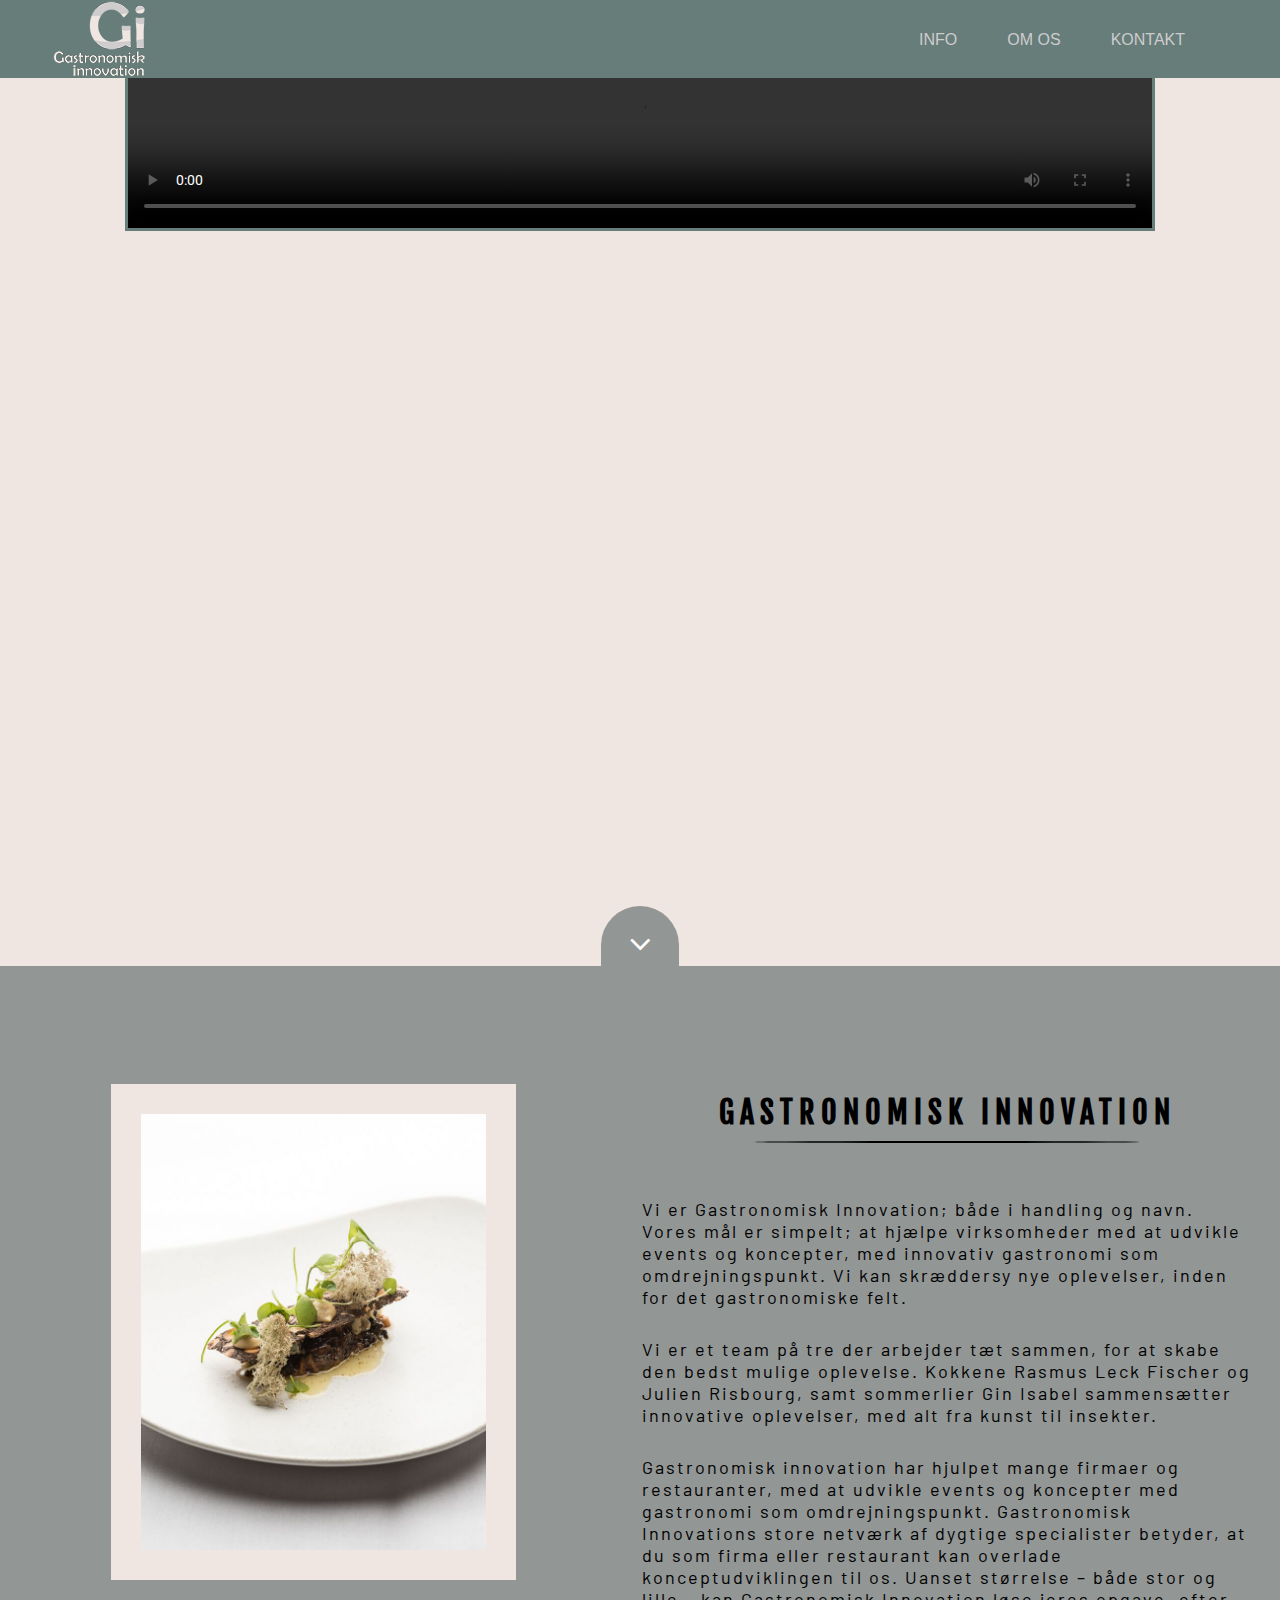
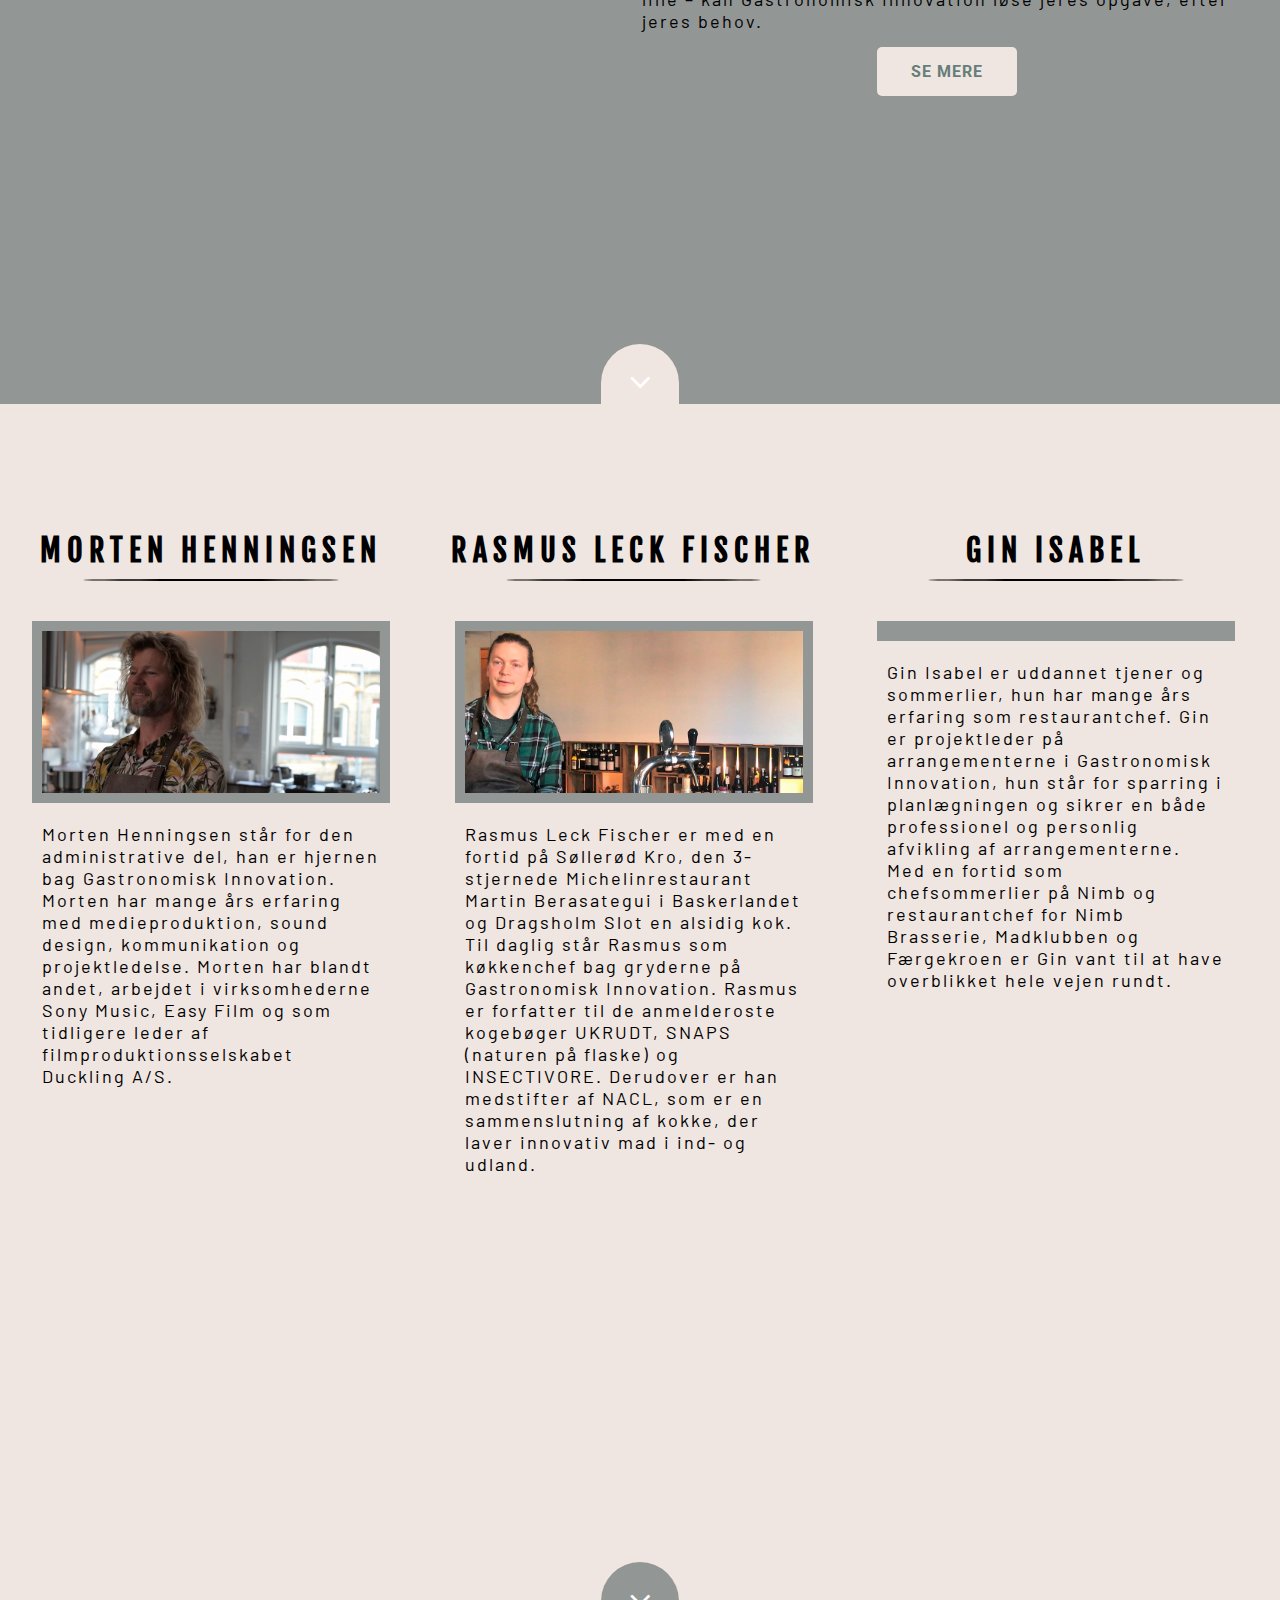
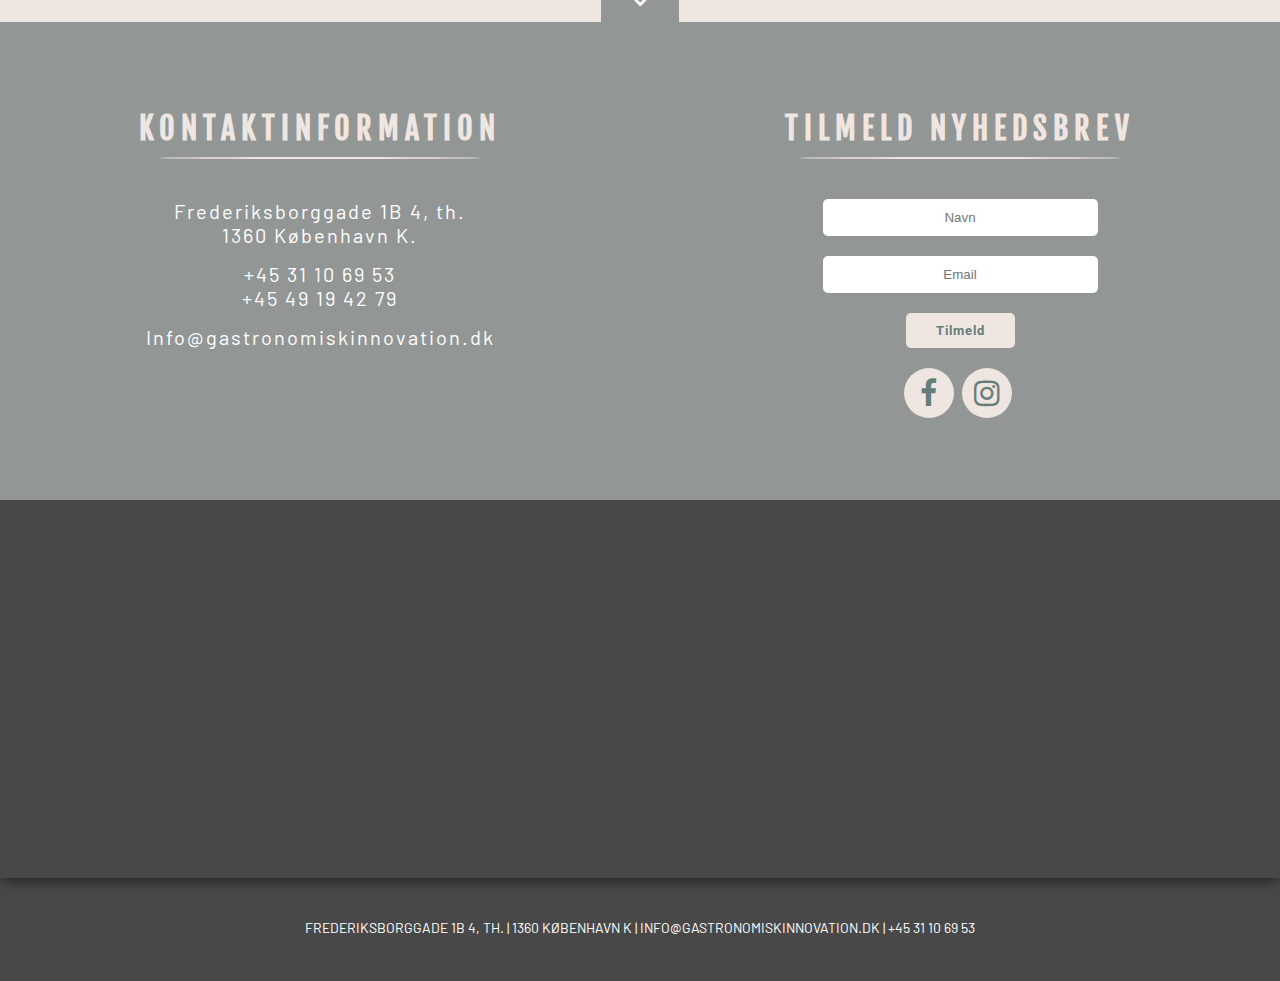
==== index.html @ 8dc35ea0 "Done" ====
<!DOCTYPE html>
<html>

<head>
    <meta charset="utf-8">
    <meta name="viewport" content="width=device-width, initial-scale=1.0">
    <link href="https://fonts.googleapis.com/css?family=Barlow|Anton|Indie+Flower|Oswald|Roboto|Fjalla+One" rel="stylesheet">
    <link rel="stylesheet" href="css/style.css" media="all">
    <link rel="stylesheet" href="css/style2.css" media="all">
    <title>Gastronomisk Innovation</title>
    <link rel="shortcut icon" type="image/x-icon" href="img/headlogo.jpg">

    <script src="https://ajax.googleapis.com/ajax/libs/jquery/3.2.1/jquery.min.js"></script>
    <script src="js/script.js" type="text/javascript"> </script>
    <script src="js/stopplay.js" type="text/javascript"> </script>
</head>

<body>
  <header>
    <a href="#page1">
      <img src="img/gi_logo.png" width="97" height="78" alt="logo">
    </a>
                            <!-- DESKTOP  MENU SKJULT PÅ MOBIL -->
    <div class="desktopmenu">
      <nav id="nav">
        <a class="scroll" href="#page2">INFO</a>
        <a class="scroll" href="#page3">OM OS</a>
        <a class="scroll" href="#page4">KONTAKT</a>
      </nav>
</div>
                        <!-- MOBIL MENU SKJULT PÅ DESKTOP -->
    <div class="wrapper">
      <nav>

        <div id="menuToogle">
          <input type="checkbox" id="burger">
          <span></span>
          <span></span>
          <span></span>
        <!--  <label for="burger"><i class="fa fa-bars" aria-hidden="true"></i></label>
          <input type="checkbox" id="burger"> -->
        <ul id="menu">
          <li><a class="scroll" href="#page2"> info</a></li>
        <li> <a class="scroll" href="#page3"> Om os</a></li>
        <li> <a class="scroll" href="#page4"> Kontakt</a></li>

        </ul>
    </div>

      </nav>
    </div>



  </header>

<main>
<!--_________________________ Start side intro ____________________________-->


<a id="page1" class="smooth">
  <!-- måååskeksåe
<img src="img/mobilforside.jpg" alt="mobilforside"> -->
<h1>Gastronomisk Innovation</h1>
<object>
  <a href="https://player.vimeo.com/video/249375737?color=f0e6e1&byline=0&portrait=0">
<i class="fa fa-play-circle-o" aria-hidden="true"></i>
</a>
</object>





<!--__________________________ MOBIL VIDEO__________________________________

<video autoplay loop id="video-loop" autoplay muted>
  <source src="video/gi-loop.mp4" type="video/mp4">
  <source src="video/gi-loop.webm" type="video/webm">
</video>
 -->

  <!--________________________ DESKTOP VIDEO_____________________________ -->
  <video controls autoplay id="video-background">
    <source src="video/gi-video.mp4" type="video/mp4">
  </video>
</a>




<div class="split1">
  <a class="farve3 scroll" href="#page2">
<i class="fa fa-angle-down" aria-hidden="true"></i>
  </a>

</div>

<!--________________________- Side 1 slut -___________________________-->
<!--________________________- Side 2 Hvad tilbyder vi? -______________-->



<a id="page2"  class="smooth">
<figure>
  <img src="img/2food.jpg" alt="">
<img class="desktoppic" src="img/ffood1.jpeg" alt="">
</figure>

  <section>
<h1>Gastronomisk Innovation</h1>

<div></div>

<p>
Vi er Gastronomisk Innovation; både i handling og navn. Vores mål er simpelt; at hjælpe virksomheder med at udvikle events og koncepter, med innovativ gastronomi som omdrejningspunkt. Vi kan skræddersy nye oplevelser, inden for det gastronomiske felt.
</p>
<p>Vi er et team på tre der arbejder tæt sammen, for at skabe den bedst mulige oplevelse. Kokkene Rasmus Leck Fischer og Julien Risbourg, samt sommerlier Gin Isabel sammensætter innovative oplevelser, med alt fra kunst til insekter.
</p>
<p>Gastronomisk innovation har hjulpet mange firmaer og restauranter, med at udvikle events og koncepter med gastronomi som omdrejningspunkt. Gastronomisk Innovations store netværk af dygtige specialister betyder, at du som firma eller restaurant kan overlade konceptudviklingen til os. Uanset størrelse – både stor og lille – kan Gastronomisk Innovation løse jeres opgave, efter jeres behov.</p>

<object>
<a class="knap"  href="semere.html">Se mere</a>
</object>
</section>

</a>

<div class="split">
  <a class="farve2 scroll" href="#page3">
<i class="fa fa-angle-down" aria-hidden="true"></i>
  </a>

</div>
<!--________________________ Side 2 slut _______________________________-->
<!--________________________ Side 3 Billede galleri ____________________ -->





<a id="page3" class="smooth">
  <div class="hvemervi">
      <section class="mangomartin">
        <h3>MORTEN HENNINGSEN</h3>
          <div>    </div>
        <img class="desktop" src="img/Morten.png" alt="">
        <p>
          Morten Henningsen står for den administrative del, han er hjernen bag Gastronomisk Innovation. Morten har mange års erfaring med medieproduktion, sound design, kommunikation og projektledelse. Morten har blandt andet, arbejdet i virksomhederne Sony Music, Easy Film og som tidligere leder af filmproduktionsselskabet Duckling A/S.
       </p>
      </section>

      <section class="mangomartin">
        <h3>RASMUS LECK FISCHER</h3>
          <div>    </div>
        <img class="desktop" src="img/Rasmus.png" alt="">
        <p>
          Rasmus Leck Fischer er med en fortid på Søllerød Kro, den 3-stjernede  Michelinrestaurant Martin Berasategui i Baskerlandet og Dragsholm Slot en alsidig kok. Til daglig står Rasmus som køkkenchef bag gryderne på Gastronomisk Innovation. Rasmus er forfatter til de anmelderoste kogebøger UKRUDT, SNAPS (naturen på flaske) og INSECTIVORE. Derudover er han medstifter af NACL, som er en sammenslutning af kokke, der laver innovativ mad i ind- og udland.
        </p>
      </section>

      <section class="mangomartin">
        <h3>GIN ISABEL</h3>
          <div>    </div>
        <img class="desktop" src="img/Gin.jpg" alt="">
        <p>
          Gin Isabel er uddannet tjener og sommerlier, hun har mange års erfaring som restaurantchef. Gin er projektleder på arrangementerne i Gastronomisk Innovation, hun står for sparring i planlægningen og sikrer en både professionel og personlig afvikling af arrangementerne. Med en fortid som chefsommerlier på Nimb og restaurantchef for Nimb Brasserie, Madklubben og Færgekroen er Gin vant til at have overblikket hele vejen rundt.
        </p>
      </section>
  </div>
</a>
<div class="split3">
  <a class="farve3 scroll" href="#page4">
<i class="fa fa-angle-down" aria-hidden="true"></i>
  </a>

</div>
<!--________________________ Side 3 slut ________________________________ -->

<!--___________________________Side 5 Kort ____________________________-->



<a id="page4" class="smooth" title="Kontakt">
  <aside>
      <h1>Kontaktinformation</h1>
        <div></div>

          <p>Frederiksborggade 1B 4, th.
            <br>
            1360 København K.
          </p>

          <p>
            +45 31 10 69 53
            <br>
            +45 49 19 42 79
          </p>
            <p>Info@gastronomiskinnovation.dk</p>
  </aside>

  <div class="nyhedsbrev">
    <h1>Tilmeld nyhedsbrev</h1>
    <div></div>
    <form class="email"  method="post">
      <input class="navn" type="text" placeholder="Navn">

      <input class="mail" type="email" placeholder="Email">

      <input class="tilmeld" type="submit" value="Tilmeld">

    </form>


    <object>
            <a href="https://www.facebook.com/Gastronomisk-Innovation-281933641918247/">
              <i class="fa fa-facebook" aria-hidden="true"></i>
            </a>
    </object>
    <object>
      <a class="social" href="https://www.instagram.com/gastronomiskinnovation/">
      <i class="fa fa-instagram" aria-hidden="true"></i>
            </a>
    </object>
  </div>

</a>
<iframe class="map" src="https://www.google.com/maps/embed?pb=!1m18!1m12!1m3!1d2249.361590441932!2d12.570864315885025!3d55.68270098053476!2m3!1f0!2f0!3f0!3m2!1i1024!2i768!4f13.1!3m3!1m2!1s0x4652531ab10b0f63%3A0x7f8f1410ba6a0fac!2sGastronomisk+Innovation+P%2FS!5e0!3m2!1sda!2sdk!4v1513763007612" style="border:0" allowfullscreen></iframe>

<!--___________________________ Side 5 slut ___________________________ -->



</main>
<footer>
<!-- Har skal vi ligger alle kontakt info -->
<p>Frederiksborggade 1b 4, th.  |  1360 københavn k  |  info@gastronomiskinnovation.dk  |  +45 31 10 69 53</p>
</footer>


</body>



</html>
---- css/style.css ----
@import "https://maxcdn.bootstrapcdn.com/font-awesome/4.7.0/css/font-awesome.min.css";
* {

  margin: 0;
  padding:0;
}

main {
  background-color: #484848;
}

body .smooth {
  display: block;
  position: relative;
}

a {
  color: white;
  text-decoration: none;
}
/* CSS til menu og logo **/
header {
    position: fixed;
    z-index: 100;
    background-color: #667d7a;
    width: 100%;
}

header img {
  padding-right: 50px;
  display: block;
  position: relative;
  float: right;
}

p {
  margin: 0 auto;
  color: black;
  font-size: 18px;
  padding: 15px;
}

.desktopmenu {
  display: none;
}

.arrow {
  display: block;
  width: 100%;
  height: 80px;
  color: black;
}
/******************************* Side skift ******************************/

.split {
  position:relative;
  display: block;
  width: 100%;
  height: 60px;
  background-color: #929695;
  text-align: center;

}

.split1 {
  position:relative;
  display: block;
  width: 100%;
  height: 60px;
  background-color: black;
  text-align: center;

}

.split3 {
  position:relative;
  display: block;
  width: 100%;
  height: 60px;
  background-color: #f0e6e1;
  text-align: center;

}

.farve2 {
  font-size: 35px;
  padding-top: 20px;
  position:relative;
  display: block;
  margin: 0 auto;
  width: 78px;
  height: 40px;
  background-color: #f0e6e1;
  text-align: center;
  border-top-left-radius: 50px 50px;
  border-top-right-radius: 50px 50px;
}

.farve3{

  color: #f0e6e1;
  font-size: 35px;
  padding-top: 20px;
  position:relative;
  display: block;
  margin: 0 auto;
  width: 78px;
  height: 40px;
  background-color: #929695;
  text-align: center;
  border-top-left-radius: 50px 50px;
  border-top-right-radius: 50px 50px;

}

.fa-angle-down {
  color: white;
  font-size: 35px;
  position:relative;
  display: block;
  margin: 0 auto;
  width: 78px;
  height: 40px;
  text-align: center;

}

/*********** SLUUUUT arrow *********************/

/** footer css */
footer {
  color: #f0e6e1;
  z-index: 4;
  background-color: #484848;
  bottom: 0;
  width: 100%;
  height: 150px;
}

footer p {
  letter-spacing: 0px;
  text-transform: uppercase;
  text-align: center;
  font-size: 14px;
  padding-top: 50px;
  color: white;
}

/* Google maps kort */
.map {
  width: 100%;
  height: 42vh;
  box-shadow: 0px 3px 15px -3px rgba(0,0,0,0.75);
}

.mobilvideo {
  display: block;
  width: 100%;
  height: auto;
}



/** Sidernes farver **/

#page1 {
  padding-top: 78px;
  display: block;
  width: 100%;
  height: 82vh;
  background-image: url('../img/gi-loop.png');
  background-repeat: no-repeat;
  background-position: center center;
}


#page1 img {
  display: block;
  width: 100%;
  height: auto;
}

#page1 h1 {
  top: 30%;
  text-align: center;
  font-size: 40px;
  width: 100%;
  display: block;
  position: absolute;
}

#page1 object {
  top: 50%;
  width:  100%;
  z-index: 3;
  position: absolute;
  display: block;
  margin: 0 auto;

}

i.fa-play-circle-o {
  text-align: center;
  display: block;
  font-size: 80px;
  color: white;


}

video {
  display: none;
}

#page2 {
  padding-top: 78px;
  display: block;
  width: 100%;
  height: 1200px;
  background-color: #929695;
}

#page2 h1{
  color: black;
}


.knap {
  margin: 40px auto;
  text-align: center;
  text-transform: uppercase;
  display: block;
  width: 80px;
  font-family: 'Roboto';
  font-weight: bold;
  letter-spacing: 1px;
  padding: 15px 30px;
  border: none;
  border-radius: 5px;
  color: #667d7a;
  background-color: #f0e6e1;
}


figure img {
  height: auto;
  width: 100%;
}

section {
  margin: 0 auto;
  display: block;
  width: 100%;
  padding-top: 40px

}


section div {
  margin: 0 auto 40px;
  height: auto;
  border: 1px solid black;
  border-radius: 50%;
}

/* overskrift CSS */
h1 {
  letter-spacing: 6px;
  font-family: 'Fjalla One', helvetica;
  padding-bottom: 10px;
  text-align: center;
  text-transform: uppercase;
  color: #f0e6e1;
  font-size: 30px;
  padding-top: 10px;
  padding-bottom: 10px
}

#page3 {
  padding-top: 78px;
  display: block;
  width: 100%;
  background-color: #f0e6e1;
}
/* hvis det bugger er det Martins skyld */
.mangomartin {
  width: 100%;
  height: auto;
}

.mangomartin h3 {
  text-transform: uppercase;
  font-family: 'Fjalla One', serif;
  color: black;
  text-align: center;
  font-size: 30px;
  padding-top: 10px;
  padding-bottom: 10px;
}

.desktop {
  height: auto;
  width: 100%;
  padding: 0;
  margin: 0;
}

article {
  display: block;
  width: 100%;
}

.info1 {
  padding-top: 110px;
  height: 100%;
  background-color: #929695;
}

.info1 div {
      border-radius: 50%;
      margin: 0 auto 40px;
      border: 1px solid #f0e6e1;
}

.info1 img {
  padding-bottom: 20px;
  display: block;
  margin: 0 auto;
}

.info1 p {
  color: #f0e6e1;
}

.info2 {
  height: 100%;
  background-color: #f0e6e1;

}

.info2 img {
  padding-bottom: 20px;
  display: block;
  margin: 0 auto;
}

.info2 p {
  color: #929695;
}

.info2 h1 {
  color: #929695;
}

.info2 div {
      border: 1px solid #929695;
}

.info2 section .knap {
  color: #f0e6e1;
  background-color: #929695;
}

/* alt under her er smuk kode */


#page4 {
  padding-top: 78px;/** Padding fordi ellers vil toppen af <iframe> ikke være synlig **/
  display: block;
  width: 100%;
  background-color: #929695; /* #DBD0BD; */

}


aside {
  display: none;
}

object {
  width: 50%;
  margin: 0 auto;
}


i.fa-instagram {

  display: inline-block;
  width: 50px;
  height: 50px;
  line-height: 50px;
  text-align: center;
  color: #667d7a;
  font-size: 30px;
  border-radius: 50%;
  background-color: #f0e6e1;
  margin: 5px;
}

i.fa-facebook {
  display: inline-block;
  width: 50px;
  height: 50px;
  line-height: 50px;
  text-align: center;
  color: #667d7a;
  font-size: 30px;
  border-radius: 50%;
  background-color: #f0e6e1;
  margin-top: 20px;
}


/*  Nyheds brev styling **/
.nyhedsbrev {
  padding-top: 40px;
  width: 100%;
  height: 400px;
  display: block;
  text-align: center;
  background-color: #929695;
}

.nyhedsbrev h1 {
  display: inline-block;
  padding-top: 10px;
  padding-bottom: 10px;
  color: #f0e6e1;


}

.nyhedsbrev div {
  margin: 0 auto 20px;
  width: 70vw;
  height: auto;
  border: 1px solid #f0e6e1;
  border-radius: 50%;

}



.email {
}

.navn {
  padding: 8px;
  margin: 15px auto;
  display: block;
  text-align: center;
  border: 1px solid transparent;
  border-radius: 5px;
}

.mail {
    padding: 8px;
    margin: 15px auto;
    display: block;
    text-align: center;
    border: 1px solid transparent;
    border-radius: 5px;
}

.tilmeld {
  font-family: 'Roboto';
  font-weight: bold;
  letter-spacing: 1px;
  padding: 10px 30px;
  border: none;
  border-radius: 5px;
  color: #667d7a;
  background-color: #f0e6e1;

}

.desktoppic {
  display: none;
}




@media screen and (min-width: 1100px) {
/** Underside CSS **/


  article {
      height: 185px;
  }

  .knap {
    margin: 0 auto;
  }

  .info1 {
    height: 70vh;

  }

  .info1 img {
    padding: 15px 25px 50px 25px;
    float: left;
  }

  .info1 p {
    display: inline-block;
    width: 55%;

  }

  .info1 div {
    width: 60%;
  }

  .info2 {
    background-color: #f0e6e1;
    height: 55vh;
  }


  .info2 img {
    display: block;
    padding: 15px 25px 50px 25px;
    float: left;
  }

  .info2 p {
    display: inline-block;
    width: 55%;
  }


/* Underside CSS SLUT **/

.mobilvideo {
    display: none;
}

.desktopmenu {
  display: block;
}

.wrapper {
  visibility: hidden;
  display: none;
}

p {
  letter-spacing: 2px;
  font-size: 18px;
}

aside {
  padding-top: 0;;
  display: inline-block;
  width: 50%;
  height: 400px;
  float: left;
  text-align: center;
  background-color: #929695;
}


aside div {

  margin: 0 auto 40px;
  width: 25vw;
  border: 1px solid #f0e6e1;
  border-radius: 50%;
}

aside p {
  font-size: 20px;
  margin-top: 5px;
  padding-top: 0;
  padding-bottom: 10px;
  color: white;
  text-align: center;
}

aside h2 {
  font-weight: lighter;
  font-size: 20px;
  color: black;
  margin: 0 auto;
  width: 25vw;
  text-align: center;
}


.nyhedsbrev {
  padding-top: 0;
  width: 50%;
  float: right;
}


.nyhedsbrev div {
  margin: 0 auto 40px;
  width: 25vw;
}

.navn {
  padding: 10px 48px;
  margin: 5px auto 20px;

}

.mail {
  padding: 10px 48px;
  margin: 15px auto 20px;

}

.tilmeld {
  margin: 5px auto 0;
  display: block;

}
.desktoppic {
      display: block;
      border: 30px solid #f0e6e1;
      height: 55%;
      width: 55%;
      margin: auto;
}

section {
  width: 50%;
  float: left;

}

section div {
  width: 60%;
}

section p {
  margin: 0 auto;

}


figure {
  padding-top: 40px;
  display: block;
  width: 49%;
  float: left;
}

figure img {

  display: none;
}



.food {
  margin: 0 auto;
  display: block;
  width: 100%;
  height: 93vh;
  background-size: contain;
  background-repeat: no-repeat;
  background-image: url('../img/ffood1.jpeg');
}




footer {
  height: 100px;
}


footer p {
  padding-top: 38px;
}


#page2 {
  height: 100vh;
}

#page1 {
  background-color: #f0e6e1;
  background-image: none;
  height: 92vh;
}

#page1 img {
  display: none;
}

#page1 h1 {
  display: none;
}

#page1 object {
  display: none;
}

#page1 i {
  display: none;
}

#page3 {
  height: 120vh;
}

#video-background {
  display: block;
  margin: 0 auto;
  width: 80%;
  height: auto;
  z-index: -100;
  border-bottom: 3px solid #667d7a;
  border-right: 3px solid #667d7a;
  border-left: 3px solid #667d7a;
}

.mangomartin {
  width: 33%;
  padding-top: 40px;
  margin: 0;
  float: left;
}

.desktop {
  border: 10px solid #929695;
  width: 80%;
  display: block;
  position: relative;
  margin: 0 auto;
}


.mangomartin p {
  width: 80%;
  display: block;
  padding: 20px 0 0 0;
}

.mangomartin h3 {
  letter-spacing: 6px;
}

.split1 {
  background-color: #f0e6e1;
}

header {
  height: auto;
  font-family: helvetica;
}

header img {
  padding-left: 50px;
  display: block;
  height: auto;
  float: left;
  position: relative;
}

header div nav {
  height: 50px;
  width: auto;
  float: right;
  margin-right: 70px;
}
header div nav a {
  text-transform: uppercase;
  color: #cecccc;
  display: block;
  float: left;
  padding: 15px 25px 13px 25px;
  /* background-color: #717e79; */
  line-height: 50px;
}

header div nav a:hover {
  color: #f0e6e1;

}

.active {
  background-color: #6F8784;
}


}



@media screen and (min-width: 1451px) {

.info1 {
    height: 60vh;

  }

.mobilvideo {
    display: none;
  }

.desktopmenu {
  display: block;
}

.wrapper {
  visibility: hidden;
  display: none;
}


figure img {

  display: none;
}



.food {
  margin: 0 auto;
  display: block;
  width: 100%;
  height: 93vh;
  background-size: contain;
  background-repeat: no-repeat;
  background-image: url('../img/ffood1.jpeg');
}


#page3 {
  height: 100vh;
}



#video-background {
  display: block;
  margin: 0 auto;
  width: 80%;
  height: auto;
  z-index: -100;
  border-bottom: 3px solid #667d7a;
  border-right: 3px solid #667d7a;
  border-left: 3px solid #667d7a;
}


}
---- css/style2.css ----
body{
  margin: 0;
  padding: 0;
  color: green;
  font-family: 'Barlow',helvetica, sans-serif;
}
a{
  text-decoration: none;
  color: #667d7a;
}


span{
  opacity: 1;
    background: #cecccc;
}
#menuToogle{
  display: block;
  position: relative;
  padding-top: 30px;
  top: 7%;
  left: 41px;
  float: left;
  z-index: 2;
}
#menuToogle input{
  display: block;
  width: 40px;
  height: 32px;
  position: absolute;
  left: -5px;
  cursor: pointer;
  opacity: 0;
  z-index: 2;
}
#menuToogle span{
  display: block;
  width: 33px;
  height: 4px;
  margin-bottom: 5px;
  position: relative;
  border-radius: 3px;
  z-index: 1;
  transform-origin: 4px 0px;
  transition: transform 0.5s cubic-bezier(0.77,0.2,0.05,1.0),
  background 0.5s cubic-bezier(0.77,0.2,0.05,1.0), opacity 0.55s ease;
}

#menuToggle span:first-child {

  }

#menuToggle span:nth-last-child(2) {

  }
#menuToogle input:checked~ span {
    opacity: 1;

  }

#menuToggle input:checked ~ span:nth-last-child(3) {
    opacity: 0;

  }

#menuToogle{
  display: block;
  position: relative;
  z-index: 1;
}

/*
 * Make this absolute positioned
 * at the top left of the screen
 */

#menu
{
  position: absolute;
  width: 100vw;
  margin: 21px 0 0 -41px;
  padding-top: 20px;
  padding-bottom: 20px;

  background: #f0e6e1;
  list-style-type: none;
  /* to stop flickering of text in safari */

  transform-origin: 0% 0%;
  transform: translate(-100%, 0);
  transition: transform 0.5s;
  text-transform: uppercase;
  text-align: center;

}

#menu li{
  padding: 10px 0;
  font-size: 22px;
  padding: 20px;

}

#menuToogle input:checked ~ ul{
  transform: none;
}
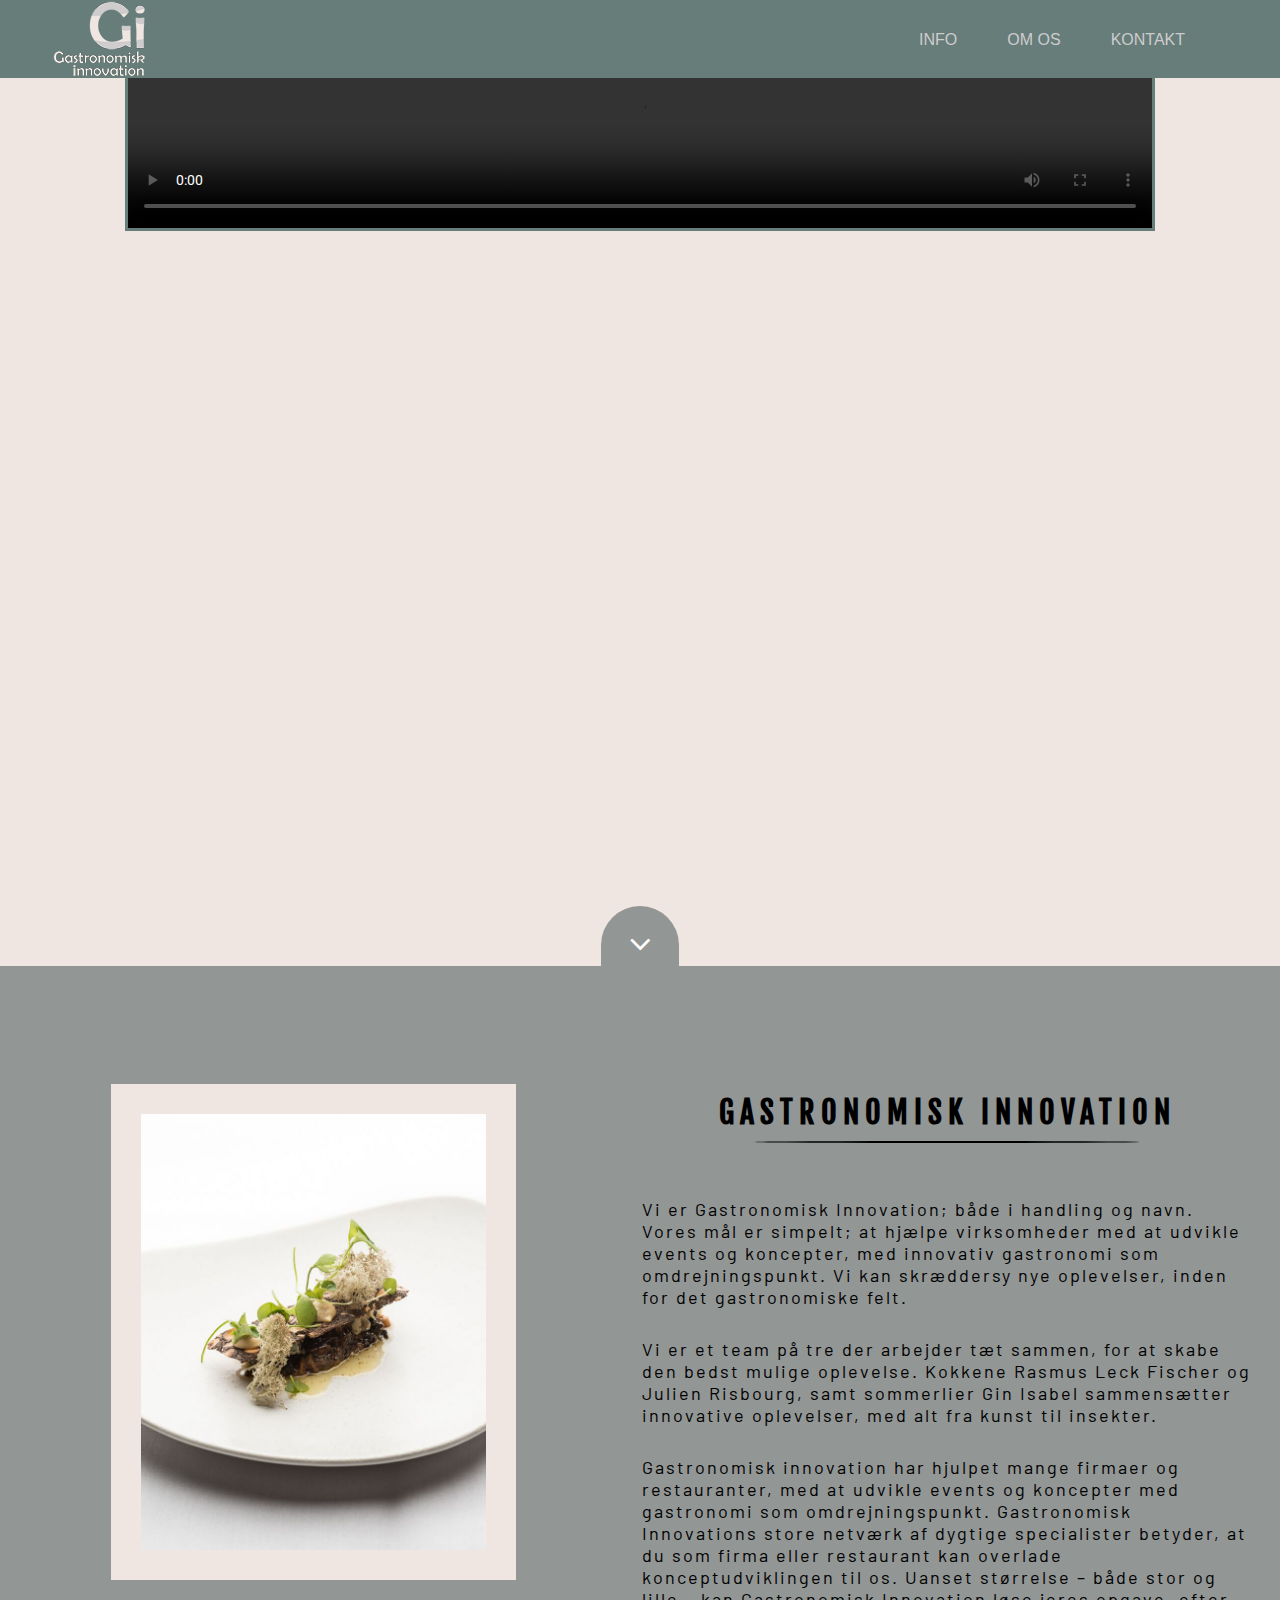
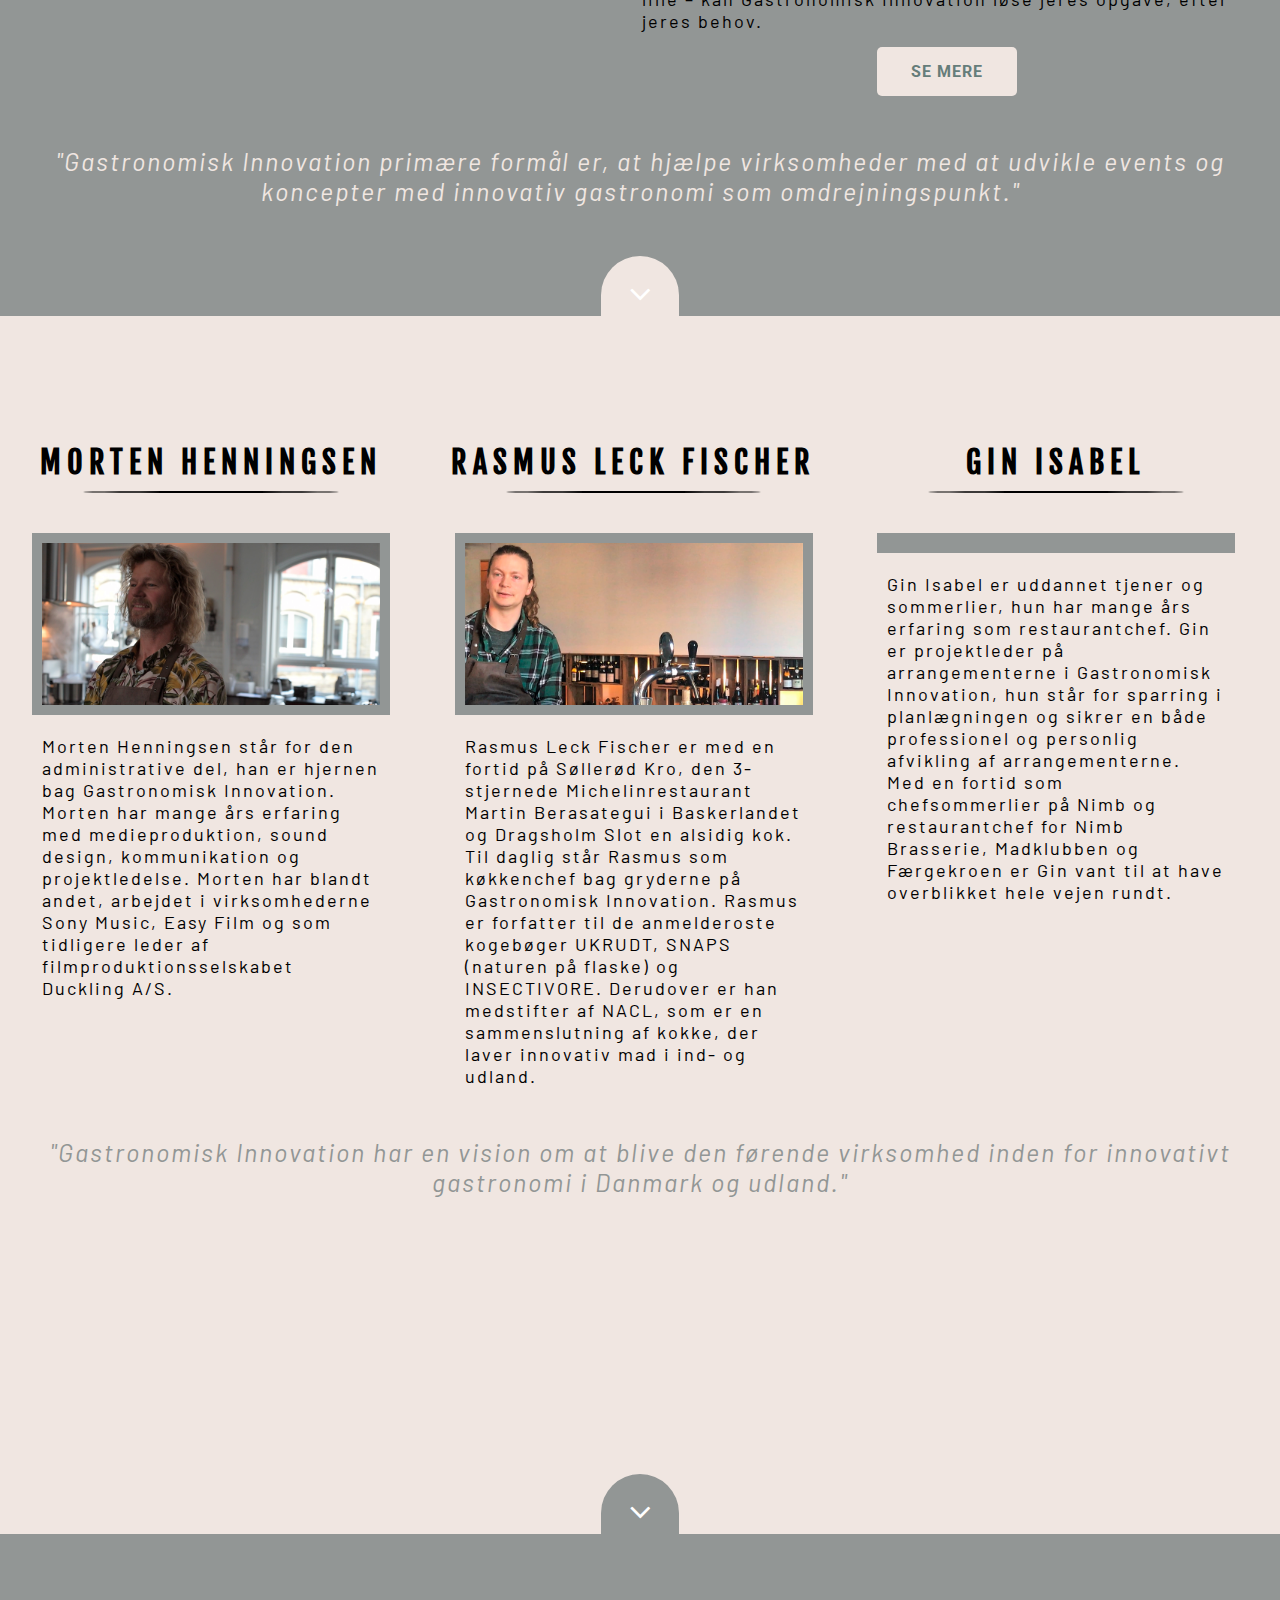
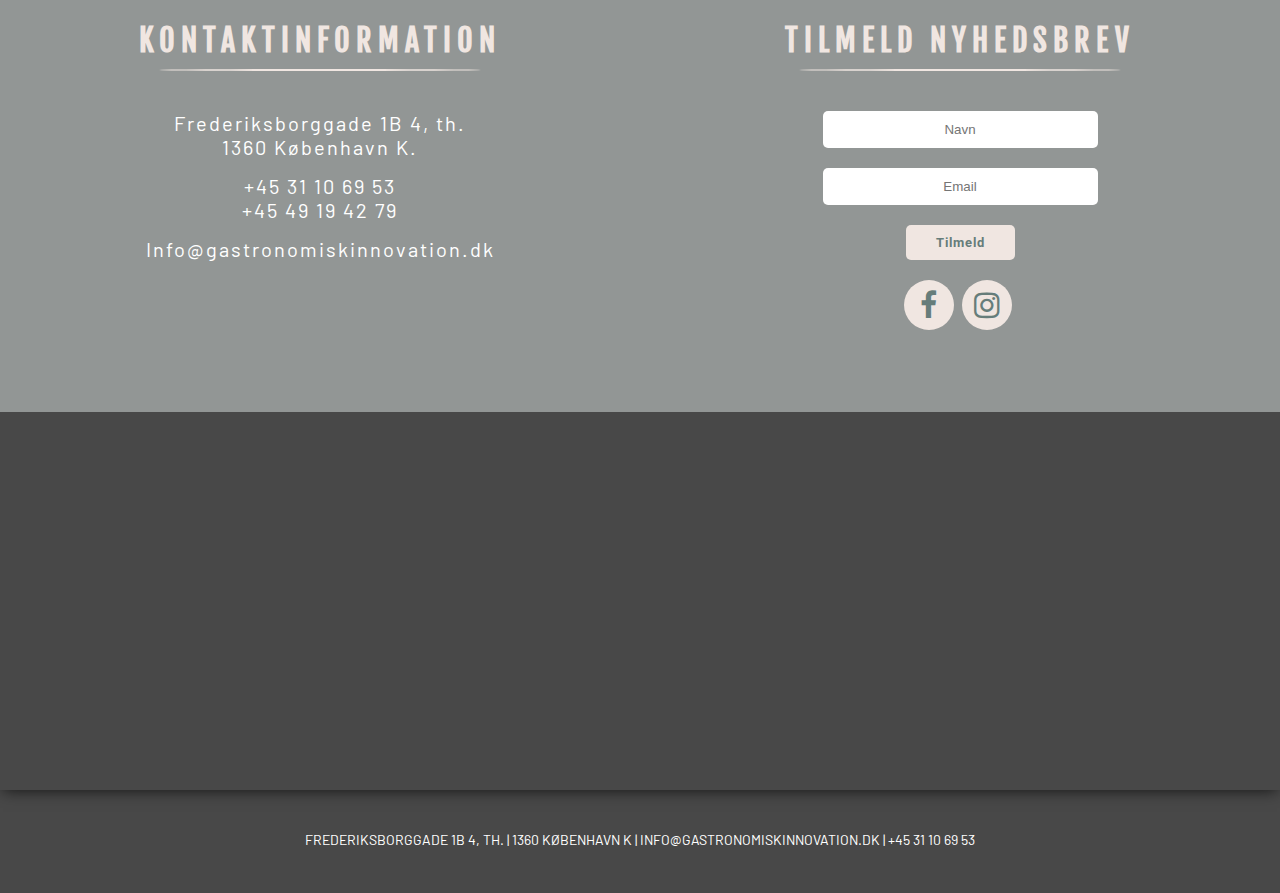
==== commit 71088c35: "Puttet #mission #vission styling ind for side page 2 og page 3" ====
--- a/index.html
+++ b/index.html
@@ -122,7 +122,11 @@
 <object>
 <a class="knap"  href="semere.html">Se mere</a>
 </object>
+
+
 </section>
+<p id="mission">"Gastronomisk Innovation primære formål er, at hjælpe virksomheder med at udvikle events og koncepter med innovativ gastronomi som omdrejningspunkt."
+</p>
 
 </a>
 
@@ -168,6 +172,8 @@
         </p>
       </section>
   </div>
+  <p id="vission">"Gastronomisk Innovation har en vision om at blive den førende virksomhed inden for innovativt gastronomi i Danmark og udland."
+  </p>
 </a>
 <div class="split3">
   <a class="farve3 scroll" href="#page4">
@@ -181,7 +187,7 @@
 
 
 
-<a id="page4" class="smooth" title="Kontakt">
+<a id="page4" class="smooth">
   <aside>
       <h1>Kontaktinformation</h1>
         <div></div>
--- a/css/style.css
+++ b/css/style.css
@@ -216,7 +216,6 @@
   padding-top: 78px;
   display: block;
   width: 100%;
-  height: 1200px;
   background-color: #929695;
 }
 
@@ -224,6 +223,25 @@
   color: black;
 }
 
+#mission {
+  padding: 0;
+  margin: 50px 0;
+  display: inline-block;
+  color: #f0e6e1;
+  font-style: italic;
+  text-align: center;
+  font-size: 25px;
+}
+
+#vission {
+  padding: 0;
+  margin: 50px 0;
+  display: inline-block;
+  color: #929695;
+  font-style: italic;
+  text-align: center;
+  font-size: 25px;
+}
 
 .knap {
   margin: 40px auto;
@@ -679,9 +697,6 @@
 }
 
 
-#page2 {
-  height: 100vh;
-}
 
 #page1 {
   background-color: #f0e6e1;
